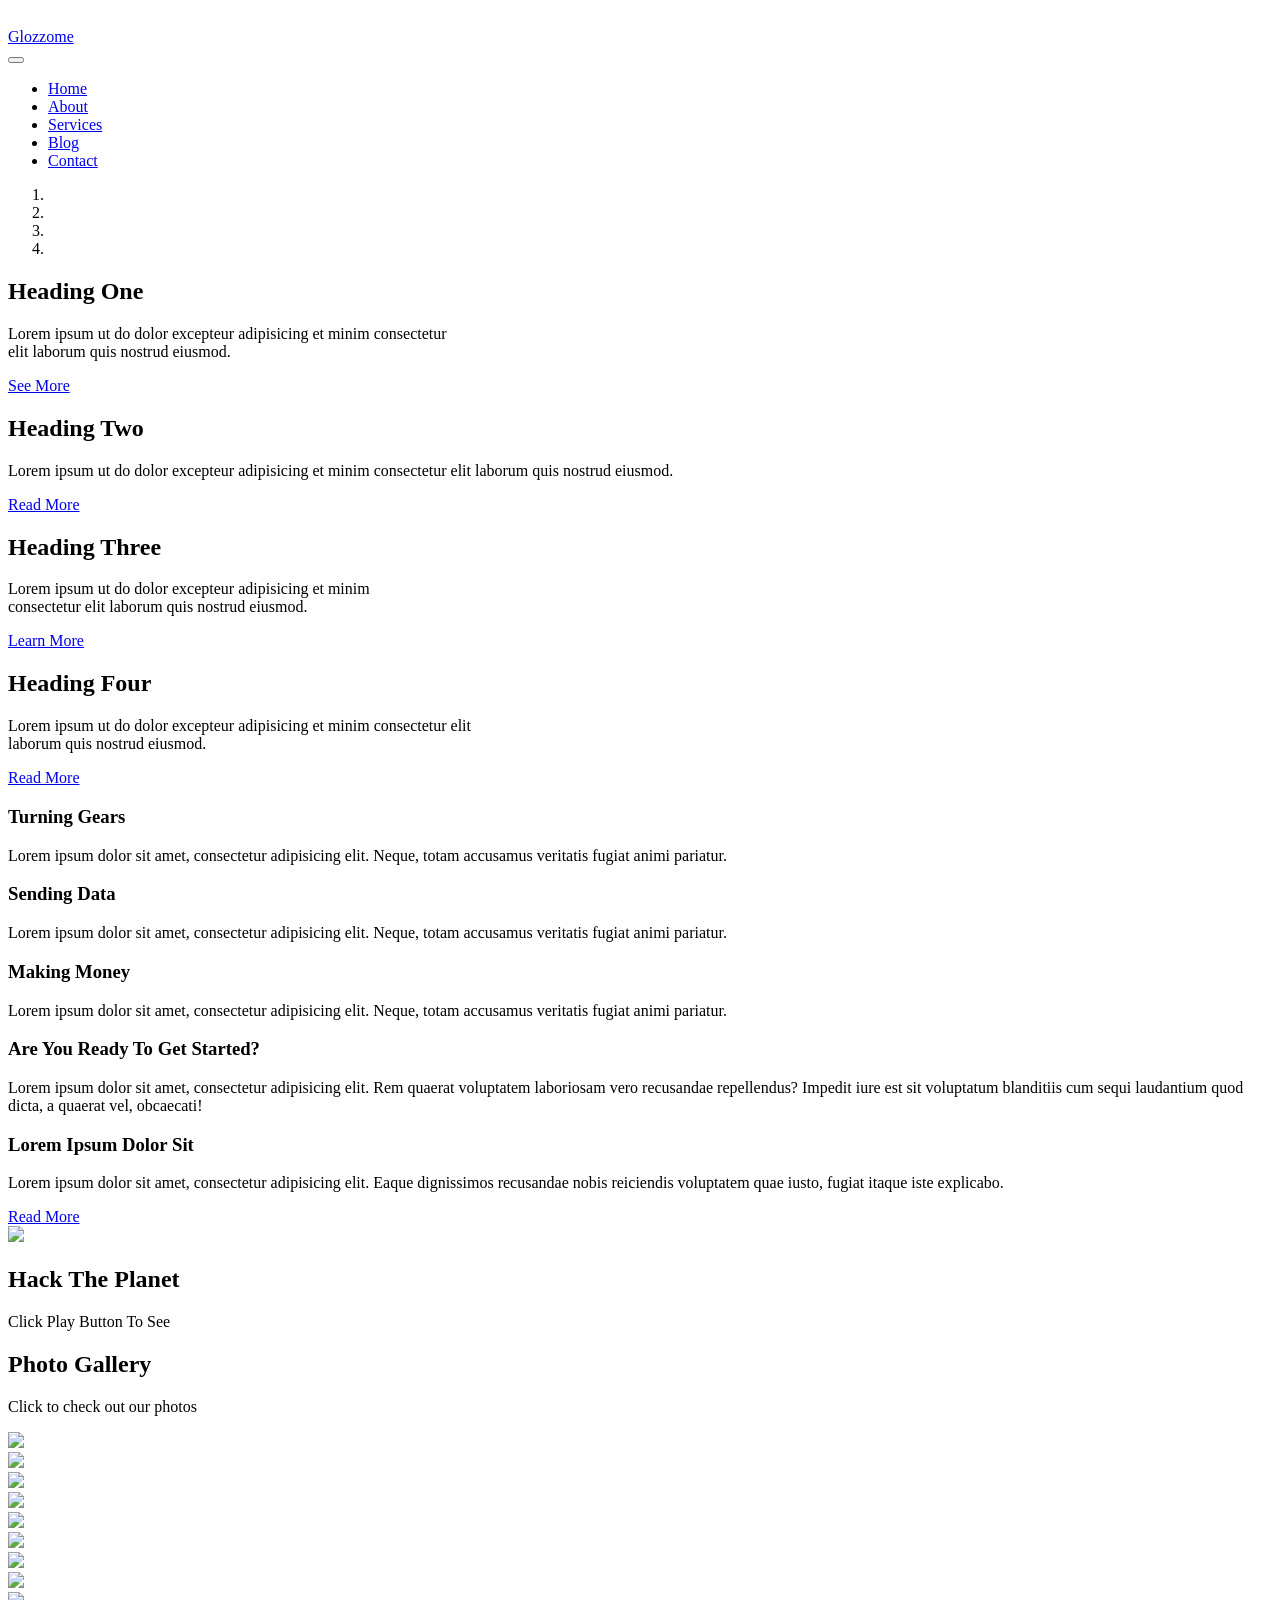
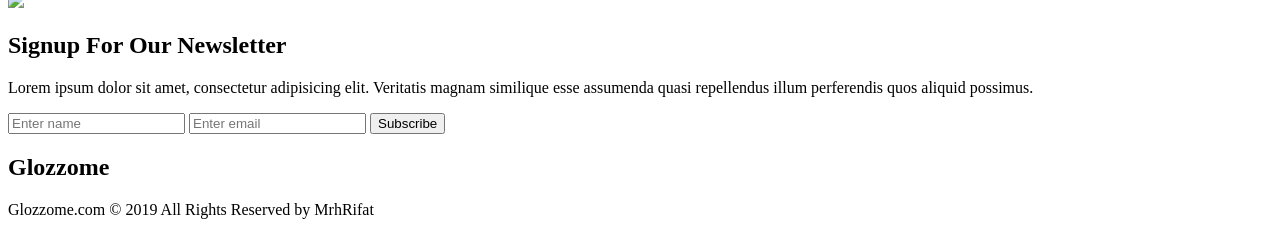
==== index.html @ 92b60e3e "Add files via upload" ====
<!DOCTYPE html>
<html lang="en">
<head>
	
	<meta charset="utf-8">
	<meta name="viewport" content="width=device-width; initial-scale=1.0">
	<link rel="shortcut icon" type="image/x-icon" href="img/favicon.png">
	<link rel="stylesheet" type="text/css" href="css/bootstrap.min.css">
	<link rel="stylesheet" type="text/css" href="css/main.css">
	<link rel="stylesheet" type="text/css" href="css/uikit.min.css"> 
	<link rel="stylesheet" type="text/css" href="css/fontawesome/css/all.css">
	<title>Glozzome</title>
</head>
<body>

	<!-- Navbar Section Start -->
	<nav class="navbar navbar-dark navbar-expand-lg"  uk-sticky="top:100; animation: uk-animation-slide-top; bottom: #sticky-on-scroll-up">
		<div class="container">
			<a href="index.html" class="navbar-brand">
				<img src="img/logo1.png" class="img-fluid p-0" style="width: 35%; filter: brightness(0) invert(1);">
				<div class="ml-2 p-0 d-inline webT">Glozzome</div>
			</a>
			<button class="navbar-toggler navbar-toggler-right" data-toggle="collapse" data-target="#navBar">
				<span class="navbar-toggler-icon"></span>
			</button>
			<div class="collapse navbar-collapse" id="navBar">
				<ul class="navbar-nav  ml-auto ">

					<li class="nav-item active">
						<a class="nav-link " href="index.html">Home</a>
					</li>
					<li class="nav-item">
						<a class="nav-link" href="about.html">About</a>
					</li>
					<li class="nav-item">
						<a class="nav-link" href="services.html">Services</a>
					</li>
					<li class="nav-item">
						<a class="nav-link" href="blog.html">Blog</a>
					</li>
					<li class="nav-item">
						<a class="nav-link" href="contact.html">Contact</a>
					</li>
				</ul>
			</div>
		</div>
	</nav>
	<!-- Nav Section End -->

	<!-- Slider Section Start -->
	<section id="slider" class="bg-dark"> 
		<div id="myCarousel" class="carousel slide" data-ride="carousel">
			<ol class="carousel-indicators">
				<li class="active" data-slide-to="0" data-target="#myCarousel"></li>
				<li data-target="#myCarousel" data-slide-to="1"></li>
				<li data-target="#myCarousel" data-slide-to="2"></li>
				<li data-target="#myCarousel" data-slide-to="3"></li>
			</ol>
			<div class="carousel-inner" role="listbox">
				<div class="carousel-item crs-img-1 active">
					<div class="container">
						<div class="carousel-caption pb-5 mb-5 text-left">
							<h2 class="display-4 text-light">Heading One</h2>
							<p class="lead">
								Lorem ipsum ut do dolor excepteur adipisicing et minim consectetur <br>elit laborum quis nostrud eiusmod.
							</p>
							<a href="#" class="btn btn-success">See More</a>
						</div>
					</div>
				</div>
				<div class="carousel-item crs-img-2">
					<div class="container">
						<div class="carousel-caption mb-5 text-center">
							<h2 class="display-4 text-light">Heading Two</h2>
							<p>
								Lorem ipsum ut do dolor excepteur adipisicing et minim consectetur elit laborum quis nostrud eiusmod.
							</p>
							<a href="#" class="btn btn-warning">Read More</a>
						</div>
					</div>
				</div>
				<div class="carousel-item crs-img-3">
					<div class="container">
						<div class="carousel-caption pb-5 mb-5 text-right">
							<h2 class="display-4 text-light">Heading Three</h2>
							<p>
								Lorem ipsum ut do dolor excepteur adipisicing et minim <br>consectetur elit laborum quis nostrud eiusmod.
							</p>
							<a href="#" class="btn btn-info">Learn More</a>
						</div>
					</div>
				</div>
				<div class="carousel-item crs-img-4">
					<div class="container">
						<div class="carousel-caption pb-5 mb-5 text-left">
							<h2 class="display-4 text-light">Heading Four</h2>
							<p>
								Lorem ipsum ut do dolor excepteur adipisicing et minim consectetur elit <br>laborum quis nostrud eiusmod.
							</p>
							<a href="#" class="btn btn-success">Read More</a>
						</div>
					</div>
				</div>
			</div>
			<a href="#myCarousel" class="carousel-control-prev" data-slide="prev">
				<span class="carousel-control-prev-icon"></span>
			</a>
			<a href="#myCarousel" class="carousel-control-next" data-slide="next">
				<span class="carousel-control-next-icon"></span>
			</a>
		</div>		
	</section>
	<!-- Slider Section End -->

	<!-- Showcase Section Start -->
	<section id="showcase">
		<div class="container">
			<div class="row py-5 text-center">
				<div class="col-lg-4 col-md-4">
					<i class="fas fa-cogs mb-3"></i>
					<h3>Turning Gears</h3>
					<p class="lead mt-2">Lorem ipsum dolor sit amet, consectetur adipisicing elit. Neque, totam accusamus veritatis fugiat animi pariatur.</p>
				</div>
				<div class="col-lg-4 col-md-4">
					<i class="fas fa-cloud mb-3"></i>
					<h3>Sending Data</h3>
					<p class="lead mt-2">Lorem ipsum dolor sit amet, consectetur adipisicing elit. Neque, totam accusamus veritatis fugiat animi pariatur.</p>
				</div>
				<div class="col-lg-4 col-md-4">
					<i class="fas fa-cart-plus mb-3"></i>
					<h3>Making Money</h3>
					<p class="lead mt-2">Lorem ipsum dolor sit amet, consectetur adipisicing elit. Neque, totam accusamus veritatis fugiat animi pariatur.</p>
				</div>
			</div>
		</div>
	</section>
	<!-- Showcase Section End -->

	<!-- Get Started Section Start -->
	<section id="get-started"   class="text-center py-5 text-light">
		<div class="inner-overlay">
			<div class="container">
				<div class="row">
					<div class="col mt-5 pt-4 gC">
						<h3 class="text-light">Are You Ready To Get Started?</h3>
						<p class="lead">
							Lorem ipsum dolor sit amet, consectetur adipisicing elit. Rem quaerat voluptatem laboriosam vero recusandae repellendus? Impedit iure est sit voluptatum blanditiis cum sequi laudantium quod dicta, a quaerat vel, obcaecati!
						</p>
					</div>
				</div>
			</div>
		</div>
	</section>
	<!-- Get Started Section End -->

	<!-- Info Section Start -->
	<section id="info" class="py-5">
		<div class="container">
			<div class="row">
				<div class="col-lg-6 col-md-6 col-sm-6 justify-content-center text-left infoS">
					<h3 >Lorem Ipsum Dolor Sit</h3>
					<p class="lead">
						Lorem ipsum dolor sit amet, consectetur adipisicing elit. Eaque dignissimos recusandae nobis reiciendis voluptatem quae iusto, fugiat itaque iste explicabo.
					</p>
					<a href="#" class="btn btn-outline-dark">Read More</a>
				</div>
				<div class="col-lg-6 col-md-6 col-sm-6 align-self-center">
					<img src="img/info.jpg" class="img-fluid">
				</div>
			</div>
		</div>
	</section>
	<!-- Info Section End -->

	<!-- Video Section Start -->
	<section id="video" class="text-center text-light">
		<div class="video-overlay">
			<div class="container">
				<div class="row">
					<div class="col mt-5 pt-4">
						<div uk-lightbox>
							<a href="https://youtu.be/uVqv7vIKOwM">
								<i class="fas fa-play"></i>
							</a>
						</div>
						<h2 class=" mt-5 text-light">Hack The Planet</h2>
						<p class="lead">Click Play Button To See</p>
					</div>
				</div>
			</div>
		</div>
	</section>
	<!-- Video Section End -->

	<!-- Gallery Section Start -->
	<section id="gallery" class="py-5" uk-lightbox>
		<div class="container">
			<div class="row text-center">
				<div class="col">
					<h2 class="mb-0">Photo Gallery</h2>
					<p class="lead m-0">Click to check out our photos</p>
				</div>
			</div>
			<div class="row mt-3">
				<div class="col-lg-4 col-md-4 col-sm-4">
					<a href="img/gallery1.jpg">
						<img src="img/gallery1.jpg" class="img-fluid">
					</a>
				</div>
				<div class="col-lg-4 col-md-4 col-sm-4">
					<a href="img/gallery2.jpg">
						<img src="img/gallery2.jpg" class="img-fluid">
					</a>
				</div>
				<div class="col-lg-4 col-md-4 col-sm-4">
					<a href="img/gallery3.jpg">
						<img src="img/gallery3.jpg" class="img-fluid">
					</a>
				</div>
			</div>
			<div class="row mt-3">
				<div class="col-lg-4 col-md-4 col-sm-4">
					<a href="img/gallery4.jpg">
						<img src="img/gallery4.jpg" class="img-fluid">
					</a>
				</div>
				<div class="col-lg-4 col-md-4 col-sm-4">
					<a href="img/gallery5.jpg">
						<img src="img/gallery5.jpg" class="img-fluid">
					</a>
				</div>
				<div class="col-lg-4 col-md-4 col-sm-4">
					<a href="img/gallery6.jpg">
						<img src="img/gallery6.jpg" class="img-fluid">
					</a>
				</div>
			</div>
			<div class="row mt-3">
				<div class="col-lg-4 col-md-4 col-sm-4">
					<a href="img/gallery7.jpg">
						<img src="img/gallery7.jpg" class="img-fluid">
					</a>
				</div>
				<div class="col-lg-4 col-md-4 col-sm-4">
					<a href="img/gallery8.jpg">
						<img src="img/gallery8.jpg" class="img-fluid">
					</a>
				</div>
				<div class="col-lg-4 col-md-4 col-sm-4">
					<a href="img/gallery9.jpg">
						<img src="img/gallery9.jpg" class="img-fluid">
					</a>
				</div>
			</div>
		</div>
	</section>
	<!-- Gellery Section End -->

	<!-- Subscribe Section Start -->
	<section id="subscribe" class="text-center py-5 bg-dark text-light">
		<div class="container">
			<div class="row">
				<div class="col">
					<h2 class="text-light">Signup For Our Newsletter</h2>
					<p class="lead">
						Lorem ipsum dolor sit amet, consectetur adipisicing elit. Veritatis magnam similique esse assumenda quasi repellendus illum perferendis quos aliquid possimus.				
					</p>
					<form class="form-inline justify-content-center ">
						<input type="text" placeholder="Enter name" class="form-control m-2">
						<input type="email" placeholder="Enter email" class="form-control m-2">
						<input type="submit" value="Subscribe" class=" btn btn-primary m-2">
					</form>
				</div>
			</div>
		</div>
	</section>
	<!-- Subcribe Section End -->

	<!-- Footer Section Start -->
	<footer id="footer" class="py-3 text-center text-light">
		<div class="container">
			<div class="row">
				<div class="col">
					<h2 class="display-5 mb-0 text-light">Glozzome</h2>
					<div class="d-flex flex-row justify-content-center p-3">
						<div class="px-5">
							<a href="#">
								<i class="fab fa-facebook-f"></i>
							</a>
						</div>
						<div class="px-5">
							<a href="#">
								<i class="fab fa-linkedin-in"></i>
							</a>
						</div>
						<div class="px-5">
							<a href="#">
								<i class="fab fa-twitter"></i>
							</a>
						</div>
					</div>
				</div>
			</div>
			<div class="row">
				<div class="col">
					Glozzome.com © 2019 All Rights Reserved by MrhRifat
				</div>
			</div>
		</div>
	</footer>

	<script type="text/javascript" src="js/jquery-slim.min.js"></script>
	<script type="text/javascript" src="js/popper.min.js"></script>
	<script type="text/javascript" src="js/bootstrap.min.js"></script>
	<script type="text/javascript" src="js/uikit.min.js"></script>
	<script type="text/javascript" src="js/uikit-icons.min.js"></script>
</body>
</html>
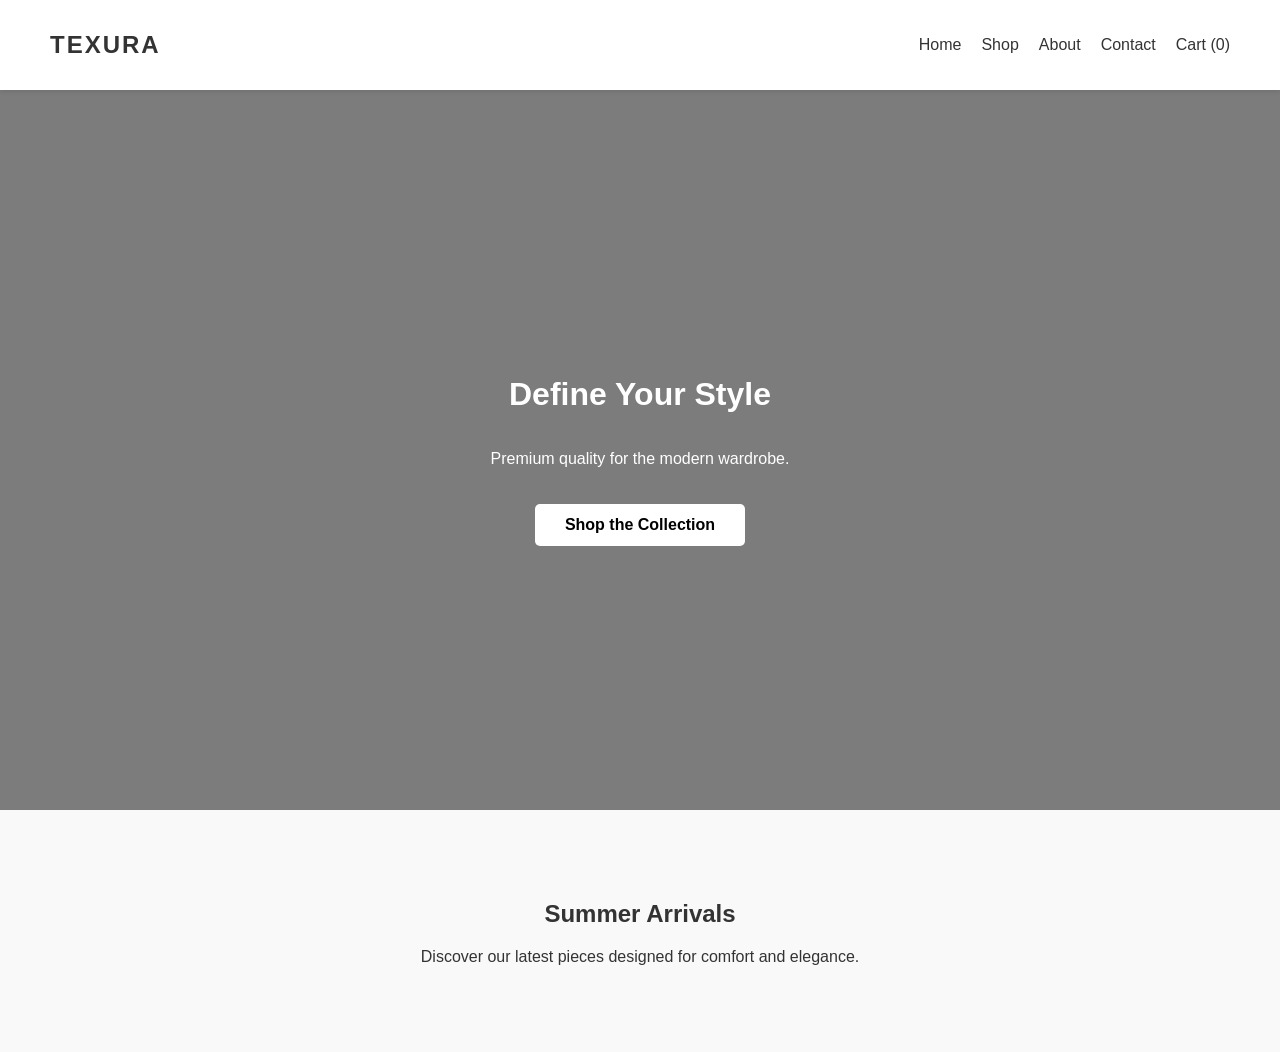
==== commit 59d5aaf2: "Add initial HTML structure for the homepage" ====
--- a/index.html
+++ b/index.html
@@ -1,318 +1,35 @@
 <!DOCTYPE html>
 <html lang="en">
 <head>
-	
-	<meta charset="utf-8">
-	<meta name="viewport" content="width=device-width; initial-scale=1.0">
-	<link rel="shortcut icon" type="image/x-icon" href="img/favicon.png">
-	<link rel="stylesheet" type="text/css" href="css/bootstrap.min.css">
-	<link rel="stylesheet" type="text/css" href="css/main.css">
-	<link rel="stylesheet" type="text/css" href="css/uikit.min.css"> 
-	<link rel="stylesheet" type="text/css" href="css/fontawesome/css/all.css">
-	<title>Glozzome</title>
+    <meta charset="UTF-8">
+    <meta name="viewport" content="width=device-width, initial-scale=1.0">
+    <title>Texura | Home</title>
+    <link rel="stylesheet" href="style.css">
 </head>
 <body>
 
-	<!-- Navbar Section Start -->
-	<nav class="navbar navbar-dark navbar-expand-lg"  uk-sticky="top:100; animation: uk-animation-slide-top; bottom: #sticky-on-scroll-up">
-		<div class="container">
-			<a href="index.html" class="navbar-brand">
-				<img src="img/logo1.png" class="img-fluid p-0" style="width: 35%; filter: brightness(0) invert(1);">
-				<div class="ml-2 p-0 d-inline webT">Glozzome</div>
-			</a>
-			<button class="navbar-toggler navbar-toggler-right" data-toggle="collapse" data-target="#navBar">
-				<span class="navbar-toggler-icon"></span>
-			</button>
-			<div class="collapse navbar-collapse" id="navBar">
-				<ul class="navbar-nav  ml-auto ">
+    <nav>
+        <div class="logo">TEXURA</div>
+        <ul>
+            <li><a href="index.html">Home</a></li>
+            <li><a href="shop.html">Shop</a></li>
+            <li><a href="about.html">About</a></li>
+            <li><a href="contact.html">Contact</a></li>
+            <li><a href="cart.html">Cart (<span id="cart-count">0</span>)</a></li>
+        </ul>
+    </nav>
 
-					<li class="nav-item active">
-						<a class="nav-link " href="index.html">Home</a>
-					</li>
-					<li class="nav-item">
-						<a class="nav-link" href="about.html">About</a>
-					</li>
-					<li class="nav-item">
-						<a class="nav-link" href="services.html">Services</a>
-					</li>
-					<li class="nav-item">
-						<a class="nav-link" href="blog.html">Blog</a>
-					</li>
-					<li class="nav-item">
-						<a class="nav-link" href="contact.html">Contact</a>
-					</li>
-				</ul>
-			</div>
-		</div>
-	</nav>
-	<!-- Nav Section End -->
+    <header class="hero">
+        <h1>Define Your Style</h1>
+        <p>Premium quality for the modern wardrobe.</p>
+        <a href="shop.html" class="btn">Shop the Collection</a>
+    </header>
 
-	<!-- Slider Section Start -->
-	<section id="slider" class="bg-dark"> 
-		<div id="myCarousel" class="carousel slide" data-ride="carousel">
-			<ol class="carousel-indicators">
-				<li class="active" data-slide-to="0" data-target="#myCarousel"></li>
-				<li data-target="#myCarousel" data-slide-to="1"></li>
-				<li data-target="#myCarousel" data-slide-to="2"></li>
-				<li data-target="#myCarousel" data-slide-to="3"></li>
-			</ol>
-			<div class="carousel-inner" role="listbox">
-				<div class="carousel-item crs-img-1 active">
-					<div class="container">
-						<div class="carousel-caption pb-5 mb-5 text-left">
-							<h2 class="display-4 text-light">Heading One</h2>
-							<p class="lead">
-								Lorem ipsum ut do dolor excepteur adipisicing et minim consectetur <br>elit laborum quis nostrud eiusmod.
-							</p>
-							<a href="#" class="btn btn-success">See More</a>
-						</div>
-					</div>
-				</div>
-				<div class="carousel-item crs-img-2">
-					<div class="container">
-						<div class="carousel-caption mb-5 text-center">
-							<h2 class="display-4 text-light">Heading Two</h2>
-							<p>
-								Lorem ipsum ut do dolor excepteur adipisicing et minim consectetur elit laborum quis nostrud eiusmod.
-							</p>
-							<a href="#" class="btn btn-warning">Read More</a>
-						</div>
-					</div>
-				</div>
-				<div class="carousel-item crs-img-3">
-					<div class="container">
-						<div class="carousel-caption pb-5 mb-5 text-right">
-							<h2 class="display-4 text-light">Heading Three</h2>
-							<p>
-								Lorem ipsum ut do dolor excepteur adipisicing et minim <br>consectetur elit laborum quis nostrud eiusmod.
-							</p>
-							<a href="#" class="btn btn-info">Learn More</a>
-						</div>
-					</div>
-				</div>
-				<div class="carousel-item crs-img-4">
-					<div class="container">
-						<div class="carousel-caption pb-5 mb-5 text-left">
-							<h2 class="display-4 text-light">Heading Four</h2>
-							<p>
-								Lorem ipsum ut do dolor excepteur adipisicing et minim consectetur elit <br>laborum quis nostrud eiusmod.
-							</p>
-							<a href="#" class="btn btn-success">Read More</a>
-						</div>
-					</div>
-				</div>
-			</div>
-			<a href="#myCarousel" class="carousel-control-prev" data-slide="prev">
-				<span class="carousel-control-prev-icon"></span>
-			</a>
-			<a href="#myCarousel" class="carousel-control-next" data-slide="next">
-				<span class="carousel-control-next-icon"></span>
-			</a>
-		</div>		
-	</section>
-	<!-- Slider Section End -->
+    <section class="content-section">
+        <h2>Summer Arrivals</h2>
+        <p>Discover our latest pieces designed for comfort and elegance.</p>
+    </section>
 
-	<!-- Showcase Section Start -->
-	<section id="showcase">
-		<div class="container">
-			<div class="row py-5 text-center">
-				<div class="col-lg-4 col-md-4">
-					<i class="fas fa-cogs mb-3"></i>
-					<h3>Turning Gears</h3>
-					<p class="lead mt-2">Lorem ipsum dolor sit amet, consectetur adipisicing elit. Neque, totam accusamus veritatis fugiat animi pariatur.</p>
-				</div>
-				<div class="col-lg-4 col-md-4">
-					<i class="fas fa-cloud mb-3"></i>
-					<h3>Sending Data</h3>
-					<p class="lead mt-2">Lorem ipsum dolor sit amet, consectetur adipisicing elit. Neque, totam accusamus veritatis fugiat animi pariatur.</p>
-				</div>
-				<div class="col-lg-4 col-md-4">
-					<i class="fas fa-cart-plus mb-3"></i>
-					<h3>Making Money</h3>
-					<p class="lead mt-2">Lorem ipsum dolor sit amet, consectetur adipisicing elit. Neque, totam accusamus veritatis fugiat animi pariatur.</p>
-				</div>
-			</div>
-		</div>
-	</section>
-	<!-- Showcase Section End -->
-
-	<!-- Get Started Section Start -->
-	<section id="get-started"   class="text-center py-5 text-light">
-		<div class="inner-overlay">
-			<div class="container">
-				<div class="row">
-					<div class="col mt-5 pt-4 gC">
-						<h3 class="text-light">Are You Ready To Get Started?</h3>
-						<p class="lead">
-							Lorem ipsum dolor sit amet, consectetur adipisicing elit. Rem quaerat voluptatem laboriosam vero recusandae repellendus? Impedit iure est sit voluptatum blanditiis cum sequi laudantium quod dicta, a quaerat vel, obcaecati!
-						</p>
-					</div>
-				</div>
-			</div>
-		</div>
-	</section>
-	<!-- Get Started Section End -->
-
-	<!-- Info Section Start -->
-	<section id="info" class="py-5">
-		<div class="container">
-			<div class="row">
-				<div class="col-lg-6 col-md-6 col-sm-6 justify-content-center text-left infoS">
-					<h3 >Lorem Ipsum Dolor Sit</h3>
-					<p class="lead">
-						Lorem ipsum dolor sit amet, consectetur adipisicing elit. Eaque dignissimos recusandae nobis reiciendis voluptatem quae iusto, fugiat itaque iste explicabo.
-					</p>
-					<a href="#" class="btn btn-outline-dark">Read More</a>
-				</div>
-				<div class="col-lg-6 col-md-6 col-sm-6 align-self-center">
-					<img src="img/info.jpg" class="img-fluid">
-				</div>
-			</div>
-		</div>
-	</section>
-	<!-- Info Section End -->
-
-	<!-- Video Section Start -->
-	<section id="video" class="text-center text-light">
-		<div class="video-overlay">
-			<div class="container">
-				<div class="row">
-					<div class="col mt-5 pt-4">
-						<div uk-lightbox>
-							<a href="https://youtu.be/uVqv7vIKOwM">
-								<i class="fas fa-play"></i>
-							</a>
-						</div>
-						<h2 class=" mt-5 text-light">Hack The Planet</h2>
-						<p class="lead">Click Play Button To See</p>
-					</div>
-				</div>
-			</div>
-		</div>
-	</section>
-	<!-- Video Section End -->
-
-	<!-- Gallery Section Start -->
-	<section id="gallery" class="py-5" uk-lightbox>
-		<div class="container">
-			<div class="row text-center">
-				<div class="col">
-					<h2 class="mb-0">Photo Gallery</h2>
-					<p class="lead m-0">Click to check out our photos</p>
-				</div>
-			</div>
-			<div class="row mt-3">
-				<div class="col-lg-4 col-md-4 col-sm-4">
-					<a href="img/gallery1.jpg">
-						<img src="img/gallery1.jpg" class="img-fluid">
-					</a>
-				</div>
-				<div class="col-lg-4 col-md-4 col-sm-4">
-					<a href="img/gallery2.jpg">
-						<img src="img/gallery2.jpg" class="img-fluid">
-					</a>
-				</div>
-				<div class="col-lg-4 col-md-4 col-sm-4">
-					<a href="img/gallery3.jpg">
-						<img src="img/gallery3.jpg" class="img-fluid">
-					</a>
-				</div>
-			</div>
-			<div class="row mt-3">
-				<div class="col-lg-4 col-md-4 col-sm-4">
-					<a href="img/gallery4.jpg">
-						<img src="img/gallery4.jpg" class="img-fluid">
-					</a>
-				</div>
-				<div class="col-lg-4 col-md-4 col-sm-4">
-					<a href="img/gallery5.jpg">
-						<img src="img/gallery5.jpg" class="img-fluid">
-					</a>
-				</div>
-				<div class="col-lg-4 col-md-4 col-sm-4">
-					<a href="img/gallery6.jpg">
-						<img src="img/gallery6.jpg" class="img-fluid">
-					</a>
-				</div>
-			</div>
-			<div class="row mt-3">
-				<div class="col-lg-4 col-md-4 col-sm-4">
-					<a href="img/gallery7.jpg">
-						<img src="img/gallery7.jpg" class="img-fluid">
-					</a>
-				</div>
-				<div class="col-lg-4 col-md-4 col-sm-4">
-					<a href="img/gallery8.jpg">
-						<img src="img/gallery8.jpg" class="img-fluid">
-					</a>
-				</div>
-				<div class="col-lg-4 col-md-4 col-sm-4">
-					<a href="img/gallery9.jpg">
-						<img src="img/gallery9.jpg" class="img-fluid">
-					</a>
-				</div>
-			</div>
-		</div>
-	</section>
-	<!-- Gellery Section End -->
-
-	<!-- Subscribe Section Start -->
-	<section id="subscribe" class="text-center py-5 bg-dark text-light">
-		<div class="container">
-			<div class="row">
-				<div class="col">
-					<h2 class="text-light">Signup For Our Newsletter</h2>
-					<p class="lead">
-						Lorem ipsum dolor sit amet, consectetur adipisicing elit. Veritatis magnam similique esse assumenda quasi repellendus illum perferendis quos aliquid possimus.				
-					</p>
-					<form class="form-inline justify-content-center ">
-						<input type="text" placeholder="Enter name" class="form-control m-2">
-						<input type="email" placeholder="Enter email" class="form-control m-2">
-						<input type="submit" value="Subscribe" class=" btn btn-primary m-2">
-					</form>
-				</div>
-			</div>
-		</div>
-	</section>
-	<!-- Subcribe Section End -->
-
-	<!-- Footer Section Start -->
-	<footer id="footer" class="py-3 text-center text-light">
-		<div class="container">
-			<div class="row">
-				<div class="col">
-					<h2 class="display-5 mb-0 text-light">Glozzome</h2>
-					<div class="d-flex flex-row justify-content-center p-3">
-						<div class="px-5">
-							<a href="#">
-								<i class="fab fa-facebook-f"></i>
-							</a>
-						</div>
-						<div class="px-5">
-							<a href="#">
-								<i class="fab fa-linkedin-in"></i>
-							</a>
-						</div>
-						<div class="px-5">
-							<a href="#">
-								<i class="fab fa-twitter"></i>
-							</a>
-						</div>
-					</div>
-				</div>
-			</div>
-			<div class="row">
-				<div class="col">
-					Glozzome.com © 2019 All Rights Reserved by MrhRifat
-				</div>
-			</div>
-		</div>
-	</footer>
-
-	<script type="text/javascript" src="js/jquery-slim.min.js"></script>
-	<script type="text/javascript" src="js/popper.min.js"></script>
-	<script type="text/javascript" src="js/bootstrap.min.js"></script>
-	<script type="text/javascript" src="js/uikit.min.js"></script>
-	<script type="text/javascript" src="js/uikit-icons.min.js"></script>
+    <script src="script.js"></script>
 </body>
-</html>+</html>
--- a/style.css
+++ b/style.css
@@ -0,0 +1,94 @@
+/* General Styles */
+body {
+    margin: 0;
+    font-family: 'Segoe UI', Tahoma, Geneva, Verdana, sans-serif;
+    background-color: #f9f9f9;
+    color: #333;
+}
+
+nav {
+    display: flex;
+    justify-content: space-between;
+    align-items: center;
+    padding: 20px 50px;
+    background: #fff;
+    box-shadow: 0 2px 5px rgba(0,0,0,0.1);
+}
+
+.logo {
+    font-size: 24px;
+    font-weight: bold;
+    letter-spacing: 2px;
+}
+
+nav ul {
+    list-style: none;
+    display: flex;
+    gap: 20px;
+}
+
+nav ul li a {
+    text-decoration: none;
+    color: #333;
+    font-weight: 500;
+}
+
+/* Hero Section */
+.hero {
+    height: 80vh;
+    display: flex;
+    flex-direction: column;
+    justify-content: center;
+    align-items: center;
+    text-align: center;
+    background: linear-gradient(rgba(0,0,0,0.5), rgba(0,0,0,0.5)), url('https://images.unsplash.com/photo-1441986300917-64674bd600d8?auto=format&fit=crop&w=1350&q=80');
+    background-size: cover;
+    color: white;
+}
+
+.btn {
+    margin-top: 20px;
+    padding: 12px 30px;
+    background-color: #fff;
+    color: #000;
+    text-decoration: none;
+    font-weight: bold;
+    border-radius: 5px;
+    cursor: pointer;
+    border: none;
+}
+
+/* Sections & Forms */
+.product-container, .content-section, .form-container, .cart-section {
+    max-width: 1000px;
+    margin: 50px auto;
+    padding: 20px;
+    text-align: center;
+}
+
+.product-container {
+    display: grid;
+    grid-template-columns: repeat(auto-fit, minmax(250px, 1fr));
+    gap: 20px;
+}
+
+.card {
+    background: white;
+    padding: 15px;
+    border-radius: 8px;
+    box-shadow: 0 4px 6px rgba(0,0,0,0.05);
+}
+
+form {
+    display: flex;
+    flex-direction: column;
+    gap: 15px;
+    max-width: 500px;
+    margin: 0 auto;
+}
+
+input, textarea {
+    padding: 12px;
+    border: 1px solid #ccc;
+    border-radius: 5px;
+}
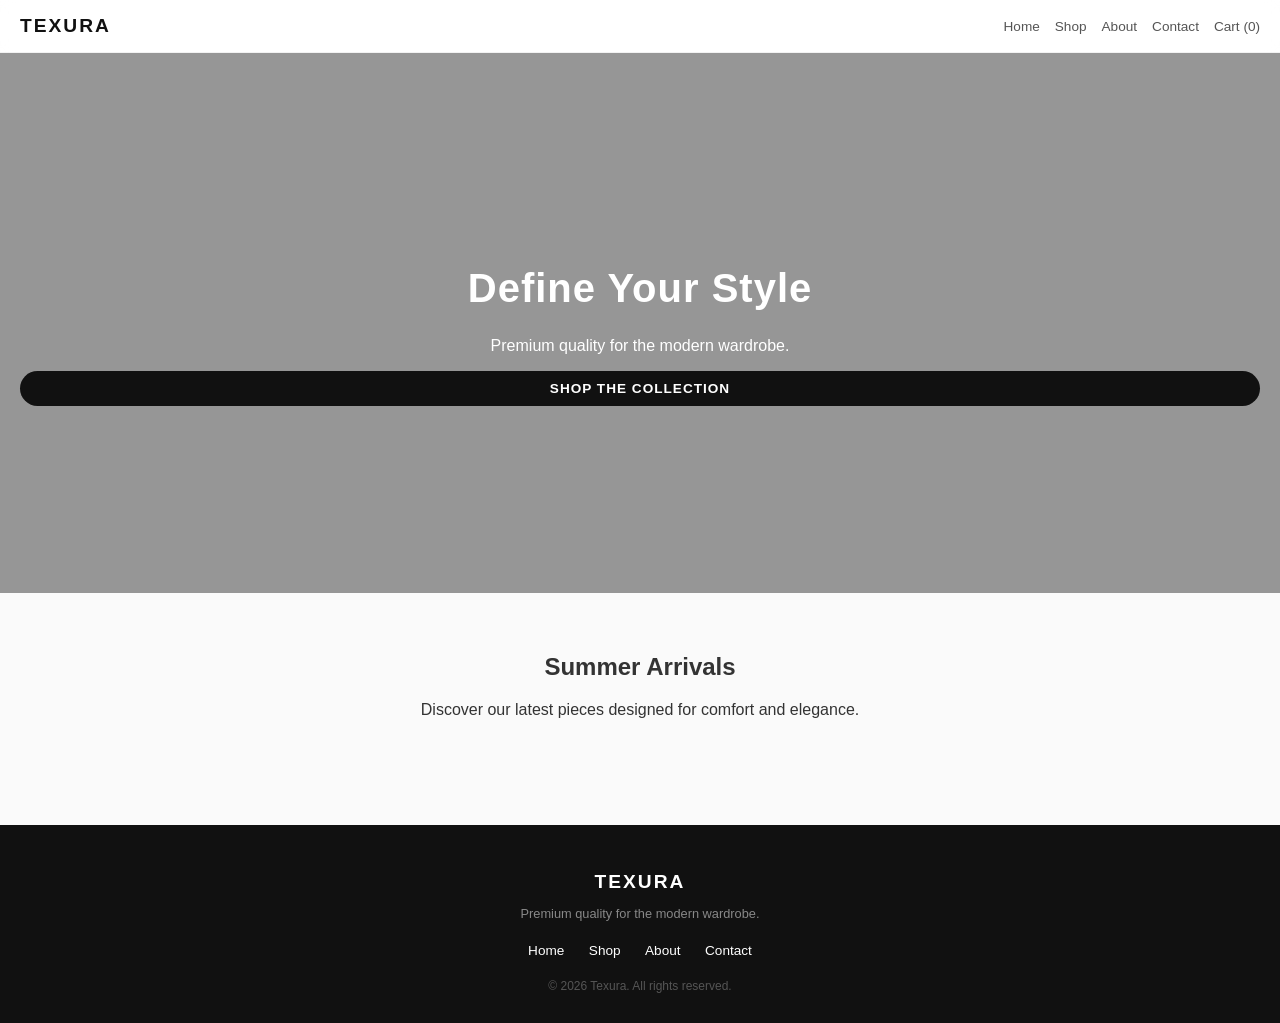
==== commit 1e3f2ff1: "Add footer section with navigation links and copyright" ====
--- a/index.html
+++ b/index.html
@@ -31,5 +31,18 @@
     </section>
 
     <script src="script.js"></script>
+    <footer style="background-color: #111; color: #fff; text-align: center; padding: 30px 20px; margin-top: 50px; font-family: sans-serif;">
+        <h2 style="letter-spacing: 2px; font-size: 1.2rem; margin-bottom: 10px;">TEXURA</h2>
+        <p style="color: #888; font-size: 0.8rem; margin-bottom: 20px;">Premium quality for the modern wardrobe.</p>
+        <div style="margin-bottom: 20px;">
+            <a href="index.html" style="color: #fff; text-decoration: none; margin: 0 10px; font-size: 0.85rem;">Home</a>
+            <a href="shop.html" style="color: #fff; text-decoration: none; margin: 0 10px; font-size: 0.85rem;">Shop</a>
+            <a href="about.html" style="color: #fff; text-decoration: none; margin: 0 10px; font-size: 0.85rem;">About</a>
+            <a href="contact.html" style="color: #fff; text-decoration: none; margin: 0 10px; font-size: 0.85rem;">Contact</a>
+        </div>
+        <p style="color: #555; font-size: 0.75rem; margin: 0;">&copy; 2026 Texura. All rights reserved.</p>
+    </footer>
+
+    <script src="script.js"></script>
 </body>
 </html>
--- a/style.css
+++ b/style.css
@@ -1,94 +1,172 @@
-/* General Styles */
+/* --- Global Styles --- */
 body {
+    font-family: 'Segoe UI', Tahoma, Geneva, Verdana, sans-serif;
     margin: 0;
-    font-family: 'Segoe UI', Tahoma, Geneva, Verdana, sans-serif;
-    background-color: #f9f9f9;
+    padding: 0;
+    background-color: #fafafa;
     color: #333;
 }
 
+/* --- Premium Glass Navigation Bar --- */
 nav {
     display: flex;
     justify-content: space-between;
     align-items: center;
-    padding: 20px 50px;
-    background: #fff;
-    box-shadow: 0 2px 5px rgba(0,0,0,0.1);
+    padding: 15px 20px;
+    background: rgba(255, 255, 255, 0.85); /* See-through clean white */
+    backdrop-filter: blur(8px); /* Blurs products behind it on scroll */
+    -webkit-backdrop-filter: blur(8px);
+    position: sticky; /* Fixed at the top */
+    top: 0;
+    z-index: 1000;
+    border-bottom: 1px solid rgba(0, 0, 0, 0.05);
 }
 
 .logo {
-    font-size: 24px;
-    font-weight: bold;
+    font-size: 1.2rem;
+    font-weight: 800;
     letter-spacing: 2px;
+    color: #111;
 }
 
 nav ul {
+    display: flex;
+    gap: 15px;
     list-style: none;
-    display: flex;
-    gap: 20px;
+    margin: 0;
+    padding: 0;
 }
 
 nav ul li a {
     text-decoration: none;
-    color: #333;
+    color: #555;
+    font-size: 0.85rem;
     font-weight: 500;
+    transition: color 0.3s ease;
 }
 
-/* Hero Section */
+nav ul li a:hover {
+    color: #000;
+}
+
+/* --- Hero Section (Home Page) --- */
 .hero {
-    height: 80vh;
+    background: linear-gradient(rgba(0,0,0,0.4), rgba(0,0,0,0.4)), url('https://images.unsplash.com/photo-1441986300917-64674bd600d8?auto=format&fit=crop&w=1200&q=80');
+    background-size: cover;
+    background-position: center;
+    height: 60vh;
     display: flex;
     flex-direction: column;
     justify-content: center;
     align-items: center;
+    color: white;
     text-align: center;
-    background: linear-gradient(rgba(0,0,0,0.5), rgba(0,0,0,0.5)), url('https://images.unsplash.com/photo-1441986300917-64674bd600d8?auto=format&fit=crop&w=1350&q=80');
-    background-size: cover;
-    color: white;
+    padding: 0 20px;
 }
 
-.btn {
-    margin-top: 20px;
-    padding: 12px 30px;
-    background-color: #fff;
-    color: #000;
-    text-decoration: none;
-    font-weight: bold;
-    border-radius: 5px;
-    cursor: pointer;
-    border: none;
+.hero h1 {
+    font-size: 2.5rem;
+    margin-bottom: 10px;
+    font-weight: 700;
+    letter-spacing: 1px;
 }
 
-/* Sections & Forms */
-.product-container, .content-section, .form-container, .cart-section {
-    max-width: 1000px;
-    margin: 50px auto;
+/* --- Product Grid Layout --- */
+.product-container {
+    display: grid;
+    grid-template-columns: repeat(auto-fit, minmax(160px, 1fr)); /* 2 items side-by-side on mobile */
+    gap: 16px;
     padding: 20px;
-    text-align: center;
+    max-width: 1200px;
+    margin: 0 auto;
 }
 
-.product-container {
-    display: grid;
-    grid-template-columns: repeat(auto-fit, minmax(250px, 1fr));
-    gap: 20px;
+/* --- Clean Product Cards --- */
+.card {
+    background: #ffffff;
+    padding: 12px;
+    border-radius: 12px;
+    box-shadow: 0 4px 15px rgba(0, 0, 0, 0.03);
+    text-align: center;
+    transition: transform 0.3s ease, box-shadow 0.3s ease;
+    border: 1px solid #f0f0f0;
+    display: flex;
+    flex-direction: column;
+    justify-content: space-between;
 }
 
-.card {
-    background: white;
-    padding: 15px;
+.card:hover {
+    transform: translateY(-4px);
+    box-shadow: 0 8px 24px rgba(0, 0, 0, 0.08);
+}
+
+/* Forces all store images to match sizes beautifully */
+.card img {
+    width: 100%;
+    height: 200px; 
+    object-fit: cover;
     border-radius: 8px;
-    box-shadow: 0 4px 6px rgba(0,0,0,0.05);
+}
+
+.card h3 {
+    font-size: 0.95rem;
+    color: #222;
+    margin: 12px 0 4px 0;
+    font-weight: 600;
+}
+
+.card p {
+    font-size: 0.9rem;
+    color: #777;
+    font-weight: 500;
+    margin: 0 0 12px 0;
+}
+
+/* --- Matte Black Pill Buttons --- */
+.btn {
+    display: block;
+    width: 100%;
+    background-color: #111;
+    color: #fff;
+    padding: 10px 0;
+    font-size: 0.85rem;
+    font-weight: 600;
+    text-transform: uppercase;
+    letter-spacing: 1px;
+    border: none;
+    border-radius: 25px; /* Smooth rounded pill shape */
+    cursor: pointer;
+    text-decoration: none;
+    transition: background-color 0.2s ease;
+}
+
+.btn:hover {
+    background-color: #333;
+}
+
+/* --- Sections & Forms --- */
+.content-section {
+    padding: 40px 20px;
+    text-align: center;
+    max-width: 800px;
+    margin: 0 auto;
+}
+
+.form-container {
+    padding: 40px 20px;
+    max-width: 500px;
+    margin: 0 auto;
 }
 
 form {
     display: flex;
     flex-direction: column;
     gap: 15px;
-    max-width: 500px;
-    margin: 0 auto;
 }
 
 input, textarea {
     padding: 12px;
-    border: 1px solid #ccc;
-    border-radius: 5px;
+    border: 1px solid #e0e0e0;
+    border-radius: 8px;
+    font-family: inherit;
 }
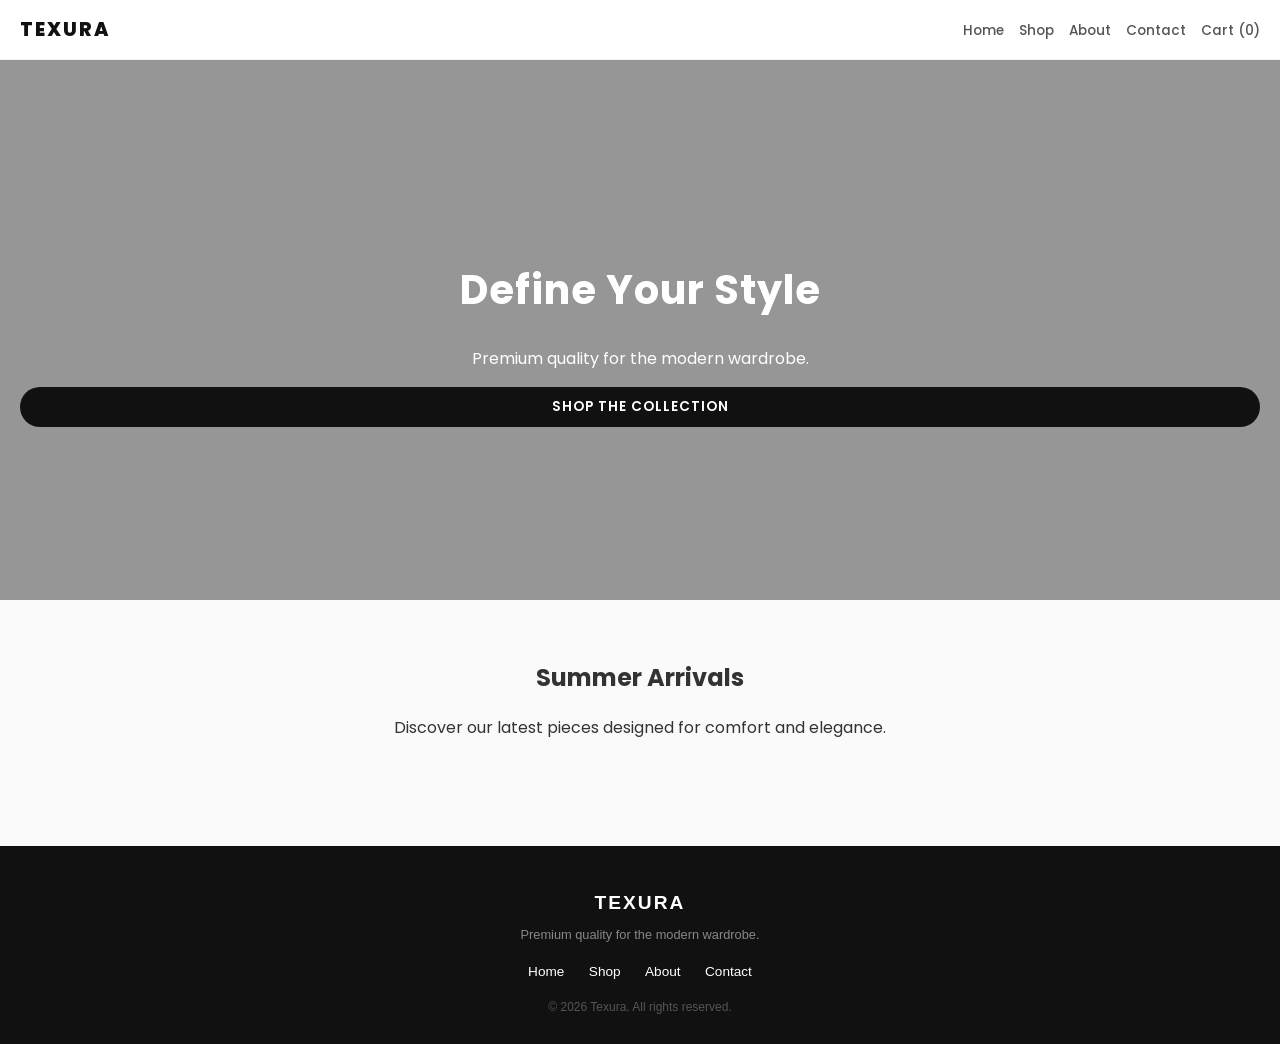
==== commit 7f72d946: "Add target='_blank' to navigation links" ====
--- a/index.html
+++ b/index.html
@@ -12,10 +12,10 @@
         <div class="logo">TEXURA</div>
         <ul>
             <li><a href="index.html">Home</a></li>
-            <li><a href="shop.html">Shop</a></li>
-            <li><a href="about.html">About</a></li>
-            <li><a href="contact.html">Contact</a></li>
-            <li><a href="cart.html">Cart (<span id="cart-count">0</span>)</a></li>
+            <li><a href="shop.html" target="_blank">Shop</a></li>
+            <li><a href="about.html" target="_blank">About</a></li>
+            <li><a href="contact.html" target="_blank">Contact</a></li>
+            <li><a href="cart.html" target="_blank">Cart (<span id="cart-count">0</span>)</a></li>
         </ul>
     </nav>
 
--- a/style.css
+++ b/style.css
@@ -1,6 +1,7 @@
+@import url('https://fonts.googleapis.com/css2?family=Poppins:wght@300;400;500;600;700;800&display=swap');
 /* --- Global Styles --- */
 body {
-    font-family: 'Segoe UI', Tahoma, Geneva, Verdana, sans-serif;
+    font-family: 'Poppins', sans-serif;
     margin: 0;
     padding: 0;
     background-color: #fafafa;
